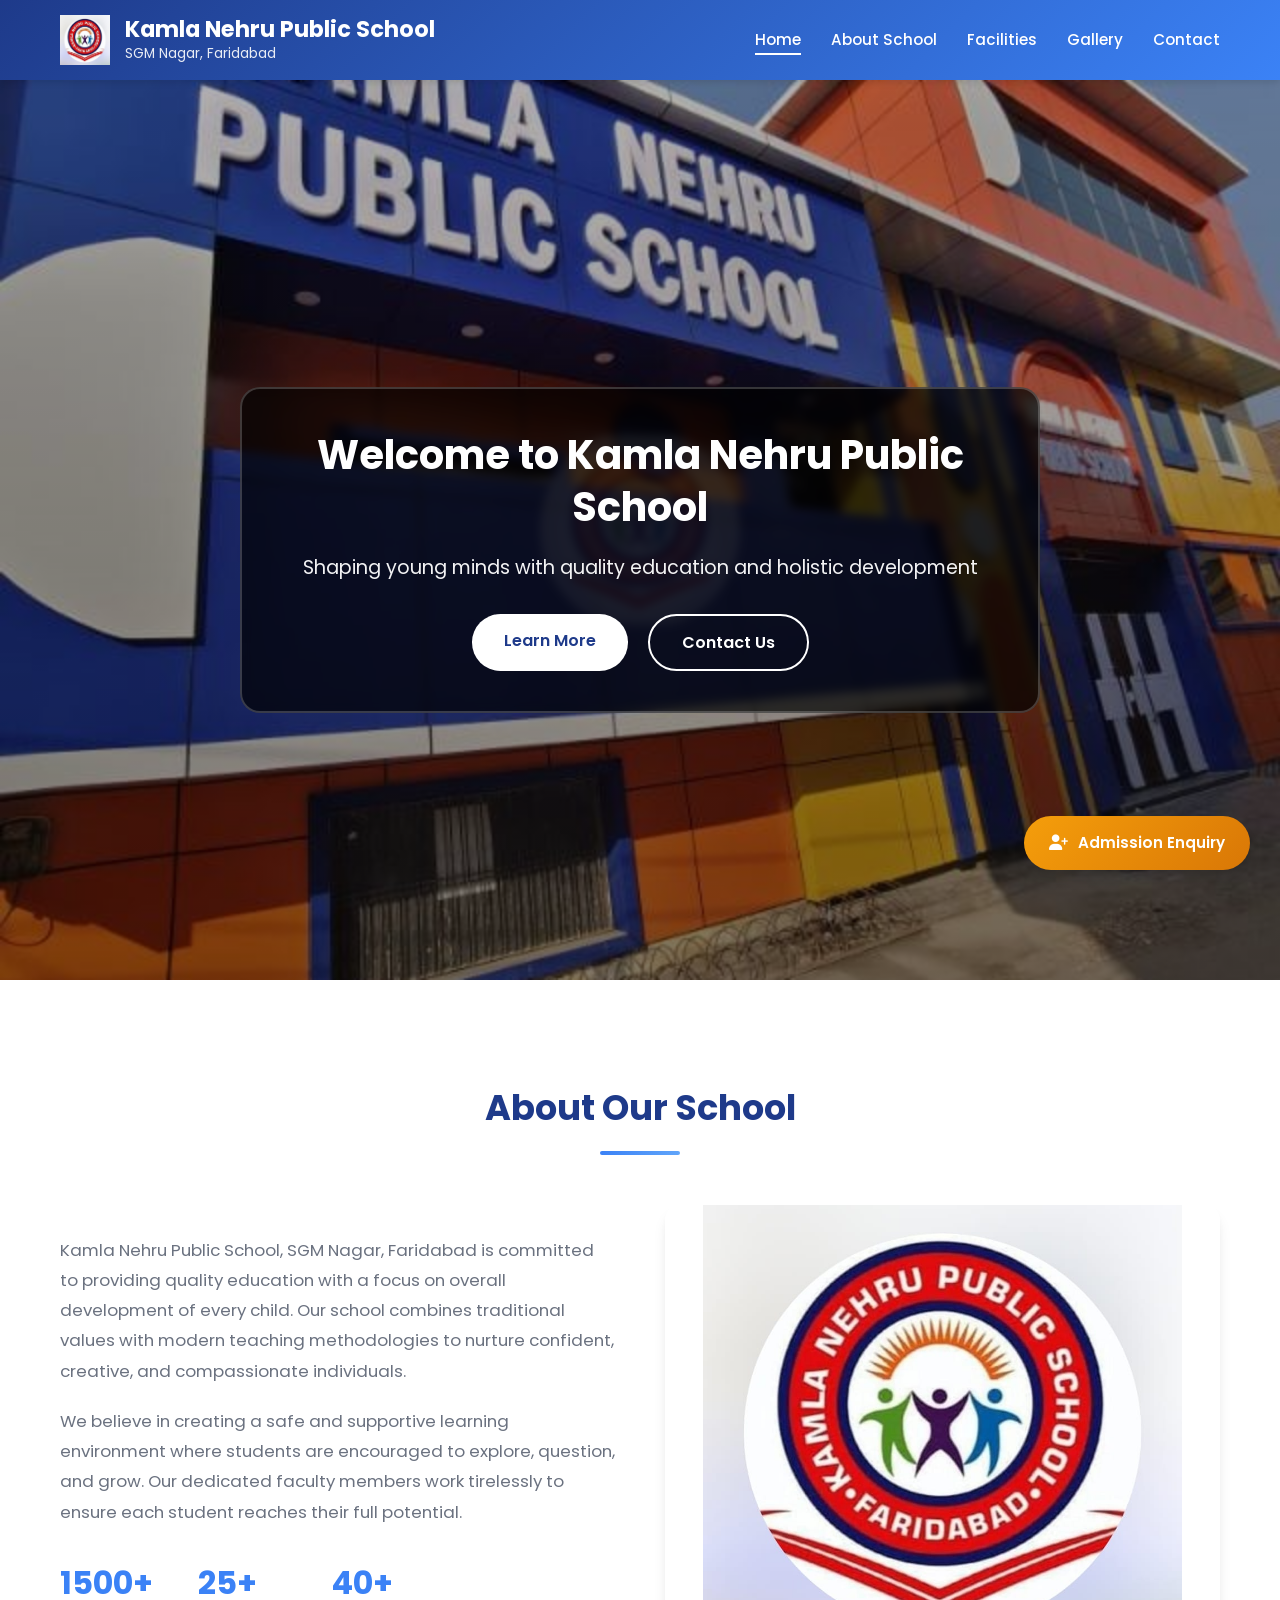
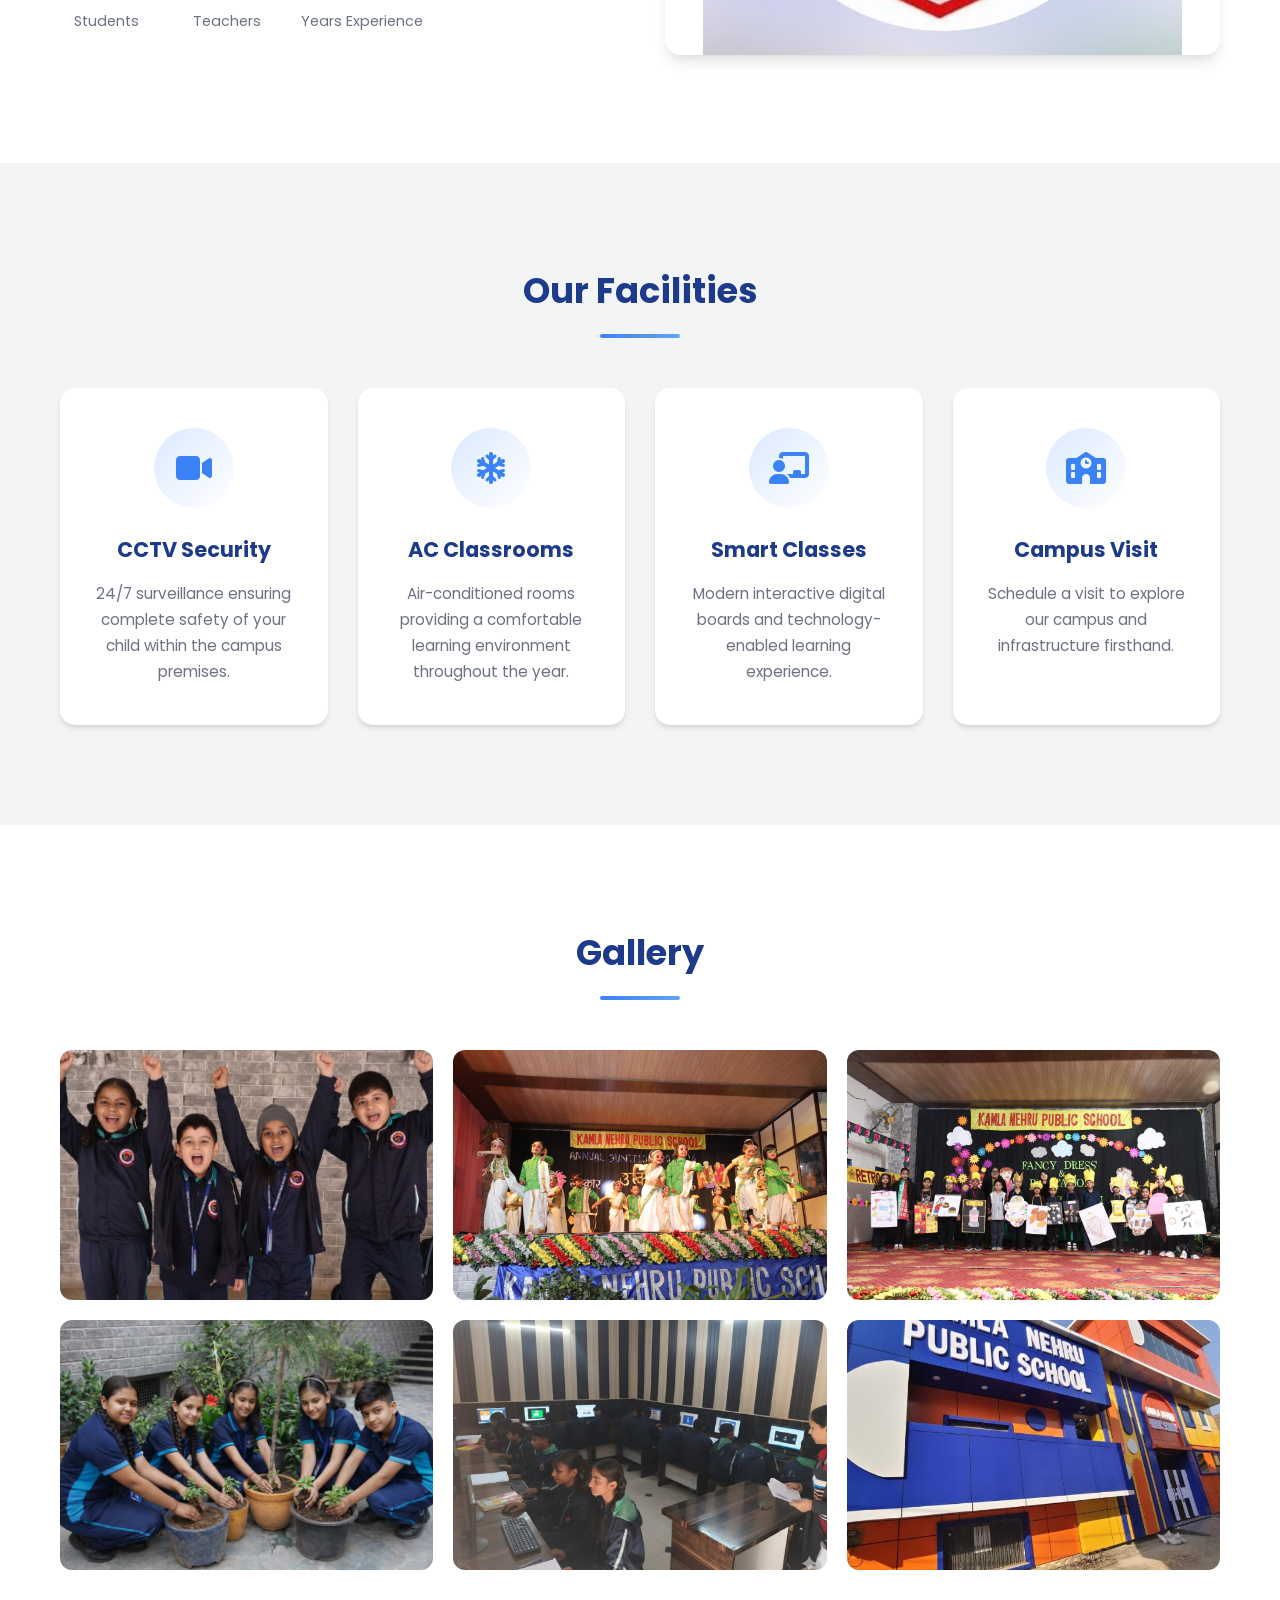
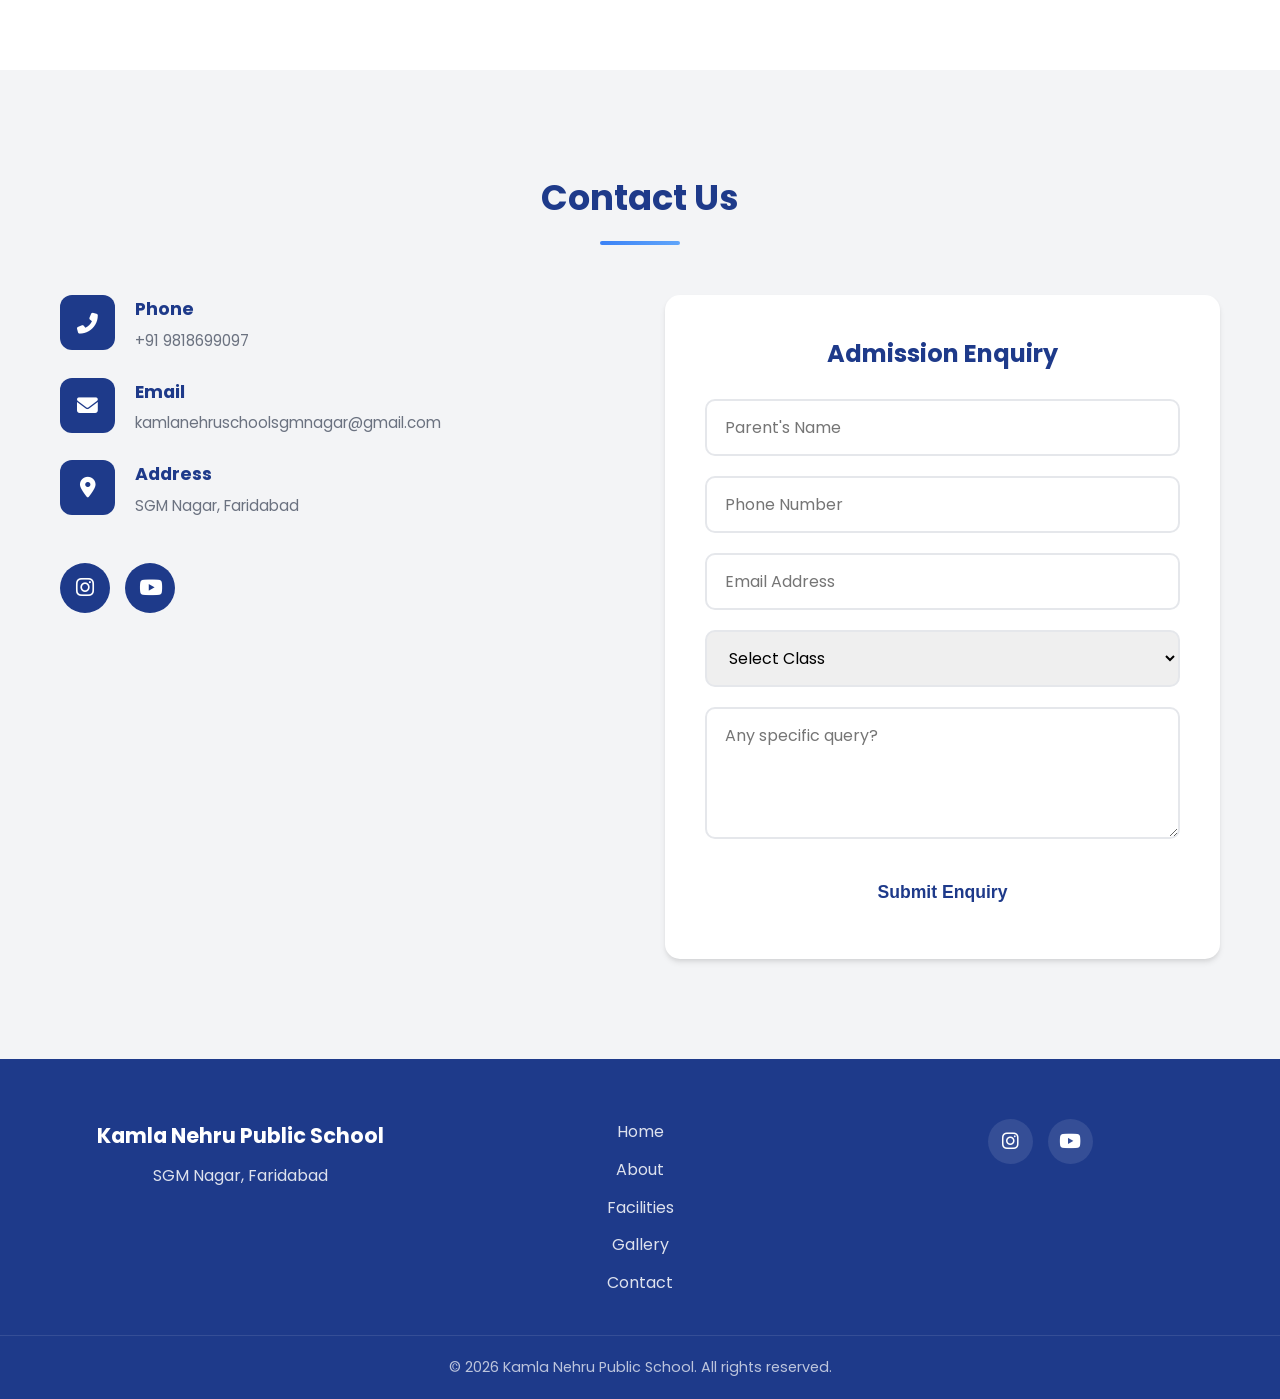
==== index.html @ e9ab9823 "Initial commit - Kamla Nehru Public School website" ====
<!DOCTYPE html>
<html lang="en">
<head>
    <meta charset="UTF-8">
    <meta name="viewport" content="width=device-width, initial-scale=1.0">
    <title>Kamla Nehru Public School - SGM Nagar, Faridabad</title>
    <link rel="stylesheet" href="css/styles.css">
    <link rel="stylesheet" href="https://cdnjs.cloudflare.com/ajax/libs/font-awesome/6.4.0/css/all.min.css">
    <link rel="preconnect" href="https://fonts.googleapis.com">
    <link rel="preconnect" href="https://fonts.gstatic.com" crossorigin>
    <link href="https://fonts.googleapis.com/css2?family=Poppins:wght@300;400;500;600;700&display=swap" rel="stylesheet">
</head>
<body>
    <!-- Header -->
    <header class="site-header">
        <div class="header-container">
            <div class="logo-section">
                <div class="logo">
                    <img src="IMAGE/LOGO.jpeg" alt="School Logo" style="width: 100%; height: 100%;">
                </div>
                <div class="school-title">
                    <h1>Kamla Nehru Public School</h1>
                    <p class="tagline">SGM Nagar, Faridabad</p>
                </div>
            </div>
            <button class="mobile-menu-btn" id="mobileMenuBtn">
                <i class="fas fa-bars"></i>
            </button>
            <nav class="main-nav" id="mainNav">
                <ul>
                    <li><a href="#home">Home</a></li>
                    <li><a href="#about">About School</a></li>
                    <li><a href="#facilities">Facilities</a></li>
                    <li><a href="#gallery">Gallery</a></li>
                    <li><a href="#contact">Contact</a></li>
                </ul>
            </nav>
        </div>
    </header>

    <!-- Admission Enquiry Button -->
    <a href="#contact" class="admission-btn">
        <i class="fas fa-user-plus"></i> Admission Enquiry
    </a>

    <!-- Home Section -->
    <section id="home" class="hero-section">
        <div class="hero-content">
            <h2>Welcome to Kamla Nehru Public School</h2>
            <p>Shaping young minds with quality education and holistic development</p>
            <div class="hero-buttons">
                <a href="#about" class="btn btn-primary">Learn More</a>
                <a href="#contact" class="btn btn-secondary">Contact Us</a>
            </div>
        </div>
    </section>

    <!-- About School Section -->
    <section id="about" class="about-section">
        <div class="container">
            <div class="section-header">
                <h2>About Our School</h2>
                <div class="section-line"></div>
            </div>
            <div class="about-content">
                <div class="about-text">
                    <p>Kamla Nehru Public School, SGM Nagar, Faridabad is committed to providing quality education with a focus on overall development of every child. Our school combines traditional values with modern teaching methodologies to nurture confident, creative, and compassionate individuals.</p>
                    <p>We believe in creating a safe and supportive learning environment where students are encouraged to explore, question, and grow. Our dedicated faculty members work tirelessly to ensure each student reaches their full potential.</p>
                    <div class="about-stats">
                        <div class="stat-item">
                            <span class="stat-number">1500+</span>
                            <span class="stat-label">Students</span>
                        </div>
                        <div class="stat-item">
                            <span class="stat-number">25+</span>
                            <span class="stat-label">Teachers</span>
                        </div>
                        <div class="stat-item">
                            <span class="stat-number">40+</span>
                            <span class="stat-label">Years Experience</span>
                        </div>
                    </div>
                </div>
                <div class="about-image">
                    <img src="IMAGE/LOGO.jpeg" alt="School Building">
                </div>
            </div>
        </div>
    </section>

    <!-- Facilities Section -->
    <section id="facilities" class="facilities-section">
        <div class="container">
            <div class="section-header">
                <h2>Our Facilities</h2>
                <div class="section-line"></div>
            </div>
            <div class="facilities-grid">
                <div class="facility-card">
                    <div class="facility-icon">
                        <i class="fas fa-video"></i>
                    </div>
                    <h3>CCTV Security</h3>
                    <p>24/7 surveillance ensuring complete safety of your child within the campus premises.</p>
                </div>
                <div class="facility-card">
                    <div class="facility-icon">
                        <i class="fas fa-snowflake"></i>
                    </div>
                    <h3>AC Classrooms</h3>
                    <p>Air-conditioned rooms providing a comfortable learning environment throughout the year.</p>
                </div>
                <div class="facility-card">
                    <div class="facility-icon">
                        <i class="fas fa-chalkboard-teacher"></i>
                    </div>
                    <h3>Smart Classes</h3>
                    <p>Modern interactive digital boards and technology-enabled learning experience.</p>
                </div>
                <div class="facility-card">
                    <div class="facility-icon">
                        <i class="fas fa-school"></i>
                    </div>
                    <h3>Campus Visit</h3>
                    <p>Schedule a visit to explore our campus and infrastructure firsthand.</p>
                </div>
            </div>
        </div>
    </section>

    <!-- Gallery Section -->
    <section id="gallery" class="gallery-section">
        <div class="container">
            <div class="section-header">
                <h2>Gallery</h2>
                <div class="section-line"></div>
            </div>
            <div class="gallery-grid">
                <div class="gallery-item">
                    <img src="IMAGE/WhatsApp Image 2026-02-26 at 20.12.08.jpeg" alt="School Event">
                    <div class="gallery-overlay">
                        <i class="fas fa-images"></i>
                    </div>
                </div>
                <div class="gallery-item">
                    <img src="IMAGE/WhatsApp Image 2026-02-26 at 20.12.08 (1).jpeg" alt="Students">
                    <div class="gallery-overlay">
                        <i class="fas fa-images"></i>
                    </div>
                </div>
                <div class="gallery-item">
                    <img src="IMAGE/WhatsApp Image 2026-02-26 at 20.12.08 (2).jpeg" alt="Classroom">
                    <div class="gallery-overlay">
                        <i class="fas fa-images"></i>
                    </div>
                </div>
                <div class="gallery-item">
                    <img src="IMAGE/WhatsApp Image 2026-02-26 at 20.12.09.jpeg" alt="Campus">
                    <div class="gallery-overlay">
                        <i class="fas fa-images"></i>
                    </div>
                </div>
                <div class="gallery-item">
                    <img src="IMAGE/WhatsApp Image 2026-02-26 at 20.12.09 (1).jpeg" alt="Sports">
                    <div class="gallery-overlay">
                        <i class="fas fa-images"></i>
                    </div>
                </div>
                <div class="gallery-item">
                    <img src="IMAGE/SCHOOL IMAGE.jpeg" alt="Kids Learning">
                    <div class="gallery-overlay">
    </section>

    <!-- Contact Section -->
    <section id="contact" class="contact-section">
        <div class="container">
            <div class="section-header">
                <h2>Contact Us</h2>
                <div class="section-line"></div>
            </div>
            <div class="contact-content">
                <div class="contact-info">
                    <div class="contact-item">
                        <div class="contact-icon">
                            <i class="fas fa-phone-alt"></i>
                        </div>
                        <div class="contact-details">
                            <h3>Phone</h3>
                            <p><a href="tel:+919818699097">+91 9818699097</a></p>
                        </div>
                    </div>
                    <div class="contact-item">
                        <div class="contact-icon">
                            <i class="fas fa-envelope"></i>
                        </div>
                        <div class="contact-details">
                            <h3>Email</h3>
                            <p><a href="mailto:kamlanehruschoolsgmnagar@gmail.com">kamlanehruschoolsgmnagar@gmail.com</a></p>
                        </div>
                    </div>
                    <div class="contact-item">
                        <div class="contact-icon">
                            <i class="fas fa-map-marker-alt"></i>
                        </div>
                        <div class="contact-details">
                            <h3>Address</h3>
                            <p>SGM Nagar, Faridabad</p>
                        </div>
                    </div>
                    <div class="social-links">
                        <a href="https://instagram.com/kamlanehruschoolofficial_" target="_blank" class="social-icon">
                            <i class="fab fa-instagram"></i>
                        </a>
                        <a href="https://youtube.com/@kamlanehrupublicschool" target="_blank" class="social-icon">
                            <i class="fab fa-youtube"></i>
                        </a>
                    </div>
                </div>
                <div class="contact-form">
                    <h3>Admission Enquiry</h3>
                    <form id="admissionForm">
                        <div class="form-group">
                            <input type="text" id="name" name="name" placeholder="Parent's Name" required>
                        </div>
                        <div class="form-group">
                            <input type="tel" id="phone" name="phone" placeholder="Phone Number" required>
                        </div>
                        <div class="form-group">
                            <input type="email" id="email" name="email" placeholder="Email Address" required>
                        </div>
                        <div class="form-group">
                            <select id="class" name="class" required>
                                <option value="">Select Class</option>
                                <option value="nursery">Nursery</option>
                                <option value="lkg">LKG</option>
                                <option value="ukg">UKG</option>
                                <option value="1">Class 1</option>
                                <option value="2">Class 2</option>
                                <option value="3">Class 3</option>
                                <option value="4">Class 4</option>
                                <option value="5">Class 5</option>
                                <option value="6">Class 6</option>
                                <option value="7">Class 7</option>
                                <option value="8">Class 8</option>
                                <option value="9">Class 9</option>
                                <option value="10">Class 10</option>
                                <option value="11">Class 11</option>
                                <option value="12">Class 12</option>
                                

                            </select>
                        </div>
                        <div class="form-group">
                            <textarea id="message" name="message" rows="4" placeholder="Any specific query?"></textarea>
                        </div>
                        <button type="submit" class="btn btn-primary">Submit Enquiry</button>
                    </form>
                </div>
            </div>
        </div>
    </section>

    <!-- Footer -->
    <footer class="site-footer">
        <div class="footer-content">
            <div class="footer-school">
                <h3>Kamla Nehru Public School</h3>
                <p>SGM Nagar, Faridabad</p>
            </div>
            <div class="footer-links">
                <a href="#home">Home</a>
                <a href="#about">About</a>
                <a href="#facilities">Facilities</a>
                <a href="#gallery">Gallery</a>
                <a href="#contact">Contact</a>
            </div>
            <div class="footer-social">
                <a href="https://instagram.com/kamlanehruschoolofficial_" target="_blank"><i class="fab fa-instagram"></i></a>
                <a href="https://youtube.com/@kamlanehrupublicschool" target="_blank"><i class="fab fa-youtube"></i></a>
            </div>
        </div>
        <div class="footer-bottom">
            <p>&copy; <span id="year">2025</span> Kamla Nehru Public School. All rights reserved.</p>
        </div>
    </footer>

    <script src="js/script.js"></script>
</body>
</html>
---- css/styles.css ----
/* Kamla Nehru Public School - Modern Responsive Styles */
:root {
    --primary-blue: #1e3a8a;
    --secondary-blue: #3b82f6;
    --accent-blue: #60a5fa;
    --light-blue: #dbeafe;
    --white: #ffffff;
    --dark: #1f2937;
    --gray: #6b7280;
    --light-gray: #f3f4f6;
    --shadow: 0 4px 6px -1px rgba(0, 0, 0, 0.1), 0 2px 4px -1px rgba(0, 0, 0, 0.06);
    --shadow-lg: 0 10px 15px -3px rgba(0, 0, 0, 0.1), 0 4px 6px -2px rgba(0, 0, 0, 0.05);
    --transition: all 0.3s ease;
}

* {
    margin: 0;
    padding: 0;
    box-sizing: border-box;
}

html {
    scroll-behavior: smooth;
}

body {
    font-family: 'Poppins', Arial, Helvetica, sans-serif;
    line-height: 1.6;
    color: var(--dark);
    background: var(--light-gray);
}

/* Container */
.container {
    max-width: 1200px;
    margin: 0 auto;
    padding: 0 20px;
}

/* Header */
.site-header {
    background: linear-gradient(135deg, var(--primary-blue) 0%, var(--secondary-blue) 100%);
    color: var(--white);
    padding: 0;
    position: fixed;
    width: 100%;
    top: 0;
    z-index: 1000;
    box-shadow: var(--shadow);
}

.header-container {
    max-width: 1200px;
    margin: 0 auto;
    padding: 15px 20px;
    display: flex;
    justify-content: space-between;
    align-items: center;
    flex-wrap: wrap;
}

.logo-section {
    display: flex;
    align-items: center;
    gap: 15px;
}

.logo {
    width: 50px;
    height: 50px;
    background: var(--white);
    border-radius: 50%;
    display: flex;
    align-items: center;
    justify-content: center;
}

.logo img {
    font-size: 28px;
    color: var(--primary-blue);
}

.school-title h1 {
    font-size: 1.4rem;
    font-weight: 700;
    margin: 0;
    line-height: 1.2;
}

.tagline {
    font-size: 0.85rem;
    opacity: 0.9;
    margin: 0;
}

/* Mobile Menu Button */
.mobile-menu-btn {
    display: none;
    background: var(--white);
    border: none;
    padding: 10px 15px;
    border-radius: 5px;
    cursor: pointer;
    font-size: 1.2rem;
    color: var(--primary-blue);
}

/* Navigation */
.main-nav ul {
    display: flex;
    list-style: none;
    gap: 30px;
    margin: 0;
    padding: 0;
}

.main-nav a {
    color: var(--white);
    text-decoration: none;
    font-weight: 500;
    font-size: 0.95rem;
    transition: var(--transition);
    position: relative;
    padding: 5px 0;
}

.main-nav a::after {
    content: '';
    position: absolute;
    bottom: 0;
    left: 0;
    width: 0;
    height: 2px;
    background: var(--white);
    transition: var(--transition);
}

.main-nav a:hover::after,
.main-nav a.active::after {
    width: 100%;
}

.main-nav a:hover {
    opacity: 0.9;
}

/* Admission Button */
.admission-btn {
    position: fixed;
    bottom: 30px;
    right: 30px;
    background: linear-gradient(135deg, #f59e0b 0%, #d97706 100%);
    color: var(--white);
    padding: 15px 25px;
    border-radius: 50px;
    text-decoration: none;
    font-weight: 600;
    font-size: 0.95rem;
    z-index: 999;
    box-shadow: var(--shadow-lg);
    transition: var(--transition);
    display: flex;
    align-items: center;
    gap: 10px;
}

.admission-btn:hover {
    transform: translateY(-3px);
    box-shadow: 0 15px 25px -3px rgba(245, 158, 11, 0.4);
}

/* Hero Section with School Building Image */
.hero-section {
    background: linear-gradient(rgba(0, 0, 0, 0.3), rgba(0, 0, 0, 0.5)),
                url('../IMAGE/SCHOOL IMAGE.jpeg') center/cover no-repeat;
    min-height: 100vh;
    display: flex;
    align-items: center;
    justify-content: center;
    text-align: center;
    padding: 120px 20px 80px;
    margin-top: 80px;
    position: relative;
}

/* School logo watermark */
.hero-section::before {
    content: '';
    position: absolute;
    top: 50%;
    left: 50%;
    transform: translate(-50%, -50%);
    width: 200px;
    height: 200px;
    background: url('../IMAGE/LOGO.jpeg') center/contain no-repeat;
    opacity: 0.25;
    pointer-events: none;
    border-radius: 50%;
    background-color: rgba(255, 255, 255, 0.1);
}

.hero-content {
    position: relative;
    z-index: 1;
    background: rgba(0, 0, 0, 0.7);
    padding: 40px 60px;
    border-radius: 20px;
    backdrop-filter: blur(5px);
    border: 2px solid rgba(255, 255, 255, 0.2);
}

.hero-content {
    max-width: 800px;
    color: var(--white);
}

.hero-content h2 {
    font-size: 2.5rem;
    font-weight: 700;
    margin-bottom: 20px;
    line-height: 1.3;
}

.hero-content p {
    font-size: 1.2rem;
    margin-bottom: 30px;
    opacity: 0.95;
}

.hero-buttons {
    display: flex;
    gap: 20px;
    justify-content: center;
    flex-wrap: wrap;
}

/* Buttons */
.btn {
    display: inline-block;
    padding: 14px 32px;
    border-radius: 50px;
    text-decoration: none;
    font-weight: 600;
    font-size: 1rem;
    transition: var(--transition);
    cursor: pointer;
    border: none;
}

.btn-primary {
    background: var(--white);
    color: var(--primary-blue);
}

.btn-primary:hover {
    background: var(--light-blue);
    transform: translateY(-2px);
}

.btn-secondary {
    background: transparent;
    color: var(--white);
    border: 2px solid var(--white);
}

.btn-secondary:hover {
    background: var(--white);
    color: var(--primary-blue);
    transform: translateY(-2px);
}

/* Section Headers */
.section-header {
    text-align: center;
    margin-bottom: 50px;
}

.section-header h2 {
    font-size: 2.2rem;
    color: var(--primary-blue);
    font-weight: 700;
    margin-bottom: 15px;
}

.section-line {
    width: 80px;
    height: 4px;
    background: linear-gradient(90deg, var(--secondary-blue), var(--accent-blue));
    margin: 0 auto;
    border-radius: 2px;
}

/* About Section */
.about-section {
    padding: 100px 0;
    background: var(--white);
}

.about-content {
    display: grid;
    grid-template-columns: 1fr 1fr;
    gap: 50px;
    align-items: center;
}

.about-text p {
    font-size: 1.05rem;
    color: var(--gray);
    margin-bottom: 20px;
    line-height: 1.8;
}

.about-stats {
    display: flex;
    gap: 40px;
    margin-top: 30px;
}

.stat-item {
    text-align: center;
}

.stat-number {
    display: block;
    font-size: 2rem;
    font-weight: 700;
    color: var(--secondary-blue);
}

.stat-label {
    font-size: 0.9rem;
    color: var(--gray);
}

.about-image img {
    width: 100%;
    height: auto;
    max-height: 450px;
    object-fit: contain;
    border-radius: 15px;
    box-shadow: var(--shadow-lg);
}

/* Facilities Section */
.facilities-section {
    padding: 100px 0;
    background: var(--light-gray);
}

.facilities-grid {
    display: grid;
    grid-template-columns: repeat(auto-fit, minmax(250px, 1fr));
    gap: 30px;
}

.facility-card {
    background: var(--white);
    padding: 40px 30px;
    border-radius: 15px;
    text-align: center;
    box-shadow: var(--shadow);
    transition: var(--transition);
}

.facility-card:hover {
    transform: translateY(-10px);
    box-shadow: var(--shadow-lg);
}

.facility-icon {
    width: 80px;
    height: 80px;
    background: linear-gradient(135deg, var(--light-blue) 0%, var(--white) 100%);
    border-radius: 50%;
    display: flex;
    align-items: center;
    justify-content: center;
    margin: 0 auto 25px;
}

.facility-icon i {
    font-size: 32px;
    color: var(--secondary-blue);
}

.facility-card h3 {
    font-size: 1.3rem;
    color: var(--primary-blue);
    margin-bottom: 15px;
}

.facility-card p {
    color: var(--gray);
    font-size: 0.95rem;
    line-height: 1.7;
}

/* Gallery Section */
.gallery-section {
    padding: 100px 0;
    background: var(--white);
}

.gallery-grid {
    display: grid;
    grid-template-columns: repeat(auto-fit, minmax(300px, 1fr));
    gap: 20px;
}

.gallery-item {
    position: relative;
    overflow: hidden;
    border-radius: 12px;
    height: 250px;
    cursor: pointer;
}

.gallery-item img {
    width: 100%;
    height: 100%;
    object-fit: cover;
    transition: var(--transition);
}

.gallery-item:hover img {
    transform: scale(1.1);
}

.gallery-overlay {
    position: absolute;
    top: 0;
    left: 0;
    width: 100%;
    height: 100%;
    background: rgba(30, 58, 138, 0.7);
    display: flex;
    align-items: center;
    justify-content: center;
    opacity: 0;
    transition: var(--transition);
}

.gallery-item:hover .gallery-overlay {
    opacity: 1;
}

.gallery-overlay i {
    font-size: 2rem;
    color: var(--white);
}

/* Contact Section */
.contact-section {
    padding: 100px 0;
    background: var(--light-gray);
}

.contact-content {
    display: grid;
    grid-template-columns: 1fr 1fr;
    gap: 50px;
}

.contact-info {
    display: flex;
    flex-direction: column;
    gap: 25px;
}

.contact-item {
    display: flex;
    gap: 20px;
    align-items: flex-start;
}

.contact-icon {
    width: 55px;
    height: 55px;
    background: var(--primary-blue);
    border-radius: 12px;
    display: flex;
    align-items: center;
    justify-content: center;
    flex-shrink: 0;
}

.contact-icon i {
    font-size: 1.3rem;
    color: var(--white);
}

.contact-details h3 {
    font-size: 1.1rem;
    color: var(--primary-blue);
    margin-bottom: 5px;
}

.contact-details p {
    color: var(--gray);
    font-size: 0.95rem;
}

.contact-details a {
    color: var(--gray);
    text-decoration: none;
    transition: var(--transition);
}

.contact-details a:hover {
    color: var(--secondary-blue);
}

.social-links {
    display: flex;
    gap: 15px;
    margin-top: 20px;
}

.social-icon {
    width: 50px;
    height: 50px;
    background: var(--primary-blue);
    border-radius: 50%;
    display: flex;
    align-items: center;
    justify-content: center;
    color: var(--white);
    font-size: 1.3rem;
    text-decoration: none;
    transition: var(--transition);
}

.social-icon:hover {
    background: var(--secondary-blue);
    transform: translateY(-3px);
}

/* Contact Form */
.contact-form {
    background: var(--white);
    padding: 40px;
    border-radius: 15px;
    box-shadow: var(--shadow);
}

.contact-form h3 {
    font-size: 1.5rem;
    color: var(--primary-blue);
    margin-bottom: 25px;
    text-align: center;
}

.form-group {
    margin-bottom: 20px;
}

.form-group input,
.form-group select,
.form-group textarea {
    width: 100%;
    padding: 14px 18px;
    border: 2px solid #e5e7eb;
    border-radius: 10px;
    font-size: 1rem;
    font-family: inherit;
    transition: var(--transition);
}

.form-group input:focus,
.form-group select:focus,
.form-group textarea:focus {
    outline: none;
    border-color: var(--secondary-blue);
    box-shadow: 0 0 0 3px rgba(59, 130, 246, 0.1);
}

.form-group textarea {
    resize: vertical;
}

.contact-form .btn {
    width: 100%;
    padding: 16px;
    font-size: 1.1rem;
}

/* Footer */
.site-footer {
    background: var(--primary-blue);
    color: var(--white);
    padding: 60px 0 0;
}

.footer-content {
    max-width: 1200px;
    margin: 0 auto;
    padding: 0 20px;
    display: grid;
    grid-template-columns: repeat(auto-fit, minmax(200px, 1fr));
    gap: 40px;
    text-align: center;
}

.footer-school h3 {
    font-size: 1.3rem;
    margin-bottom: 10px;
}

.footer-school p {
    opacity: 0.85;
}

.footer-links {
    display: flex;
    flex-direction: column;
    gap: 12px;
}

.footer-links a {
    color: var(--white);
    text-decoration: none;
    opacity: 0.85;
    transition: var(--transition);
}

.footer-links a:hover {
    opacity: 1;
}

.footer-social {
    display: flex;
    gap: 15px;
    justify-content: center;
}

.footer-social a {
    width: 45px;
    height: 45px;
    background: rgba(255, 255, 255, 0.1);
    border-radius: 50%;
    display: flex;
    align-items: center;
    justify-content: center;
    color: var(--white);
    font-size: 1.2rem;
    text-decoration: none;
    transition: var(--transition);
}

.footer-social a:hover {
    background: var(--secondary-blue);
    transform: translateY(-3px);
}

.footer-bottom {
    margin-top: 40px;
    padding: 20px 0;
    text-align: center;
    border-top: 1px solid rgba(255, 255, 255, 0.1);
}

.footer-bottom p {
    opacity: 0.7;
    font-size: 0.9rem;
}

/* Responsive Design */
@media (max-width: 1024px) {
    .about-content,
    .contact-content {
        grid-template-columns: 1fr;
    }
    
    .about-image {
        order: -1;
    }
}

@media (max-width: 768px) {
    .mobile-menu-btn {
        display: block;
    }
    
    .main-nav {
        display: none;
        width: 100%;
        padding-top: 20px;
    }
    
    .main-nav.active {
        display: block;
    }
    
    .main-nav ul {
        flex-direction: column;
        gap: 0;
    }
    
    .main-nav li {
        border-bottom: 1px solid rgba(255, 255, 255, 0.1);
    }
    
    .main-nav a {
        display: block;
        padding: 15px 0;
    }
    
    .header-container {
        padding: 12px 15px;
    }
    
    .school-title h1 {
        font-size: 1.1rem;
    }
    
    .hero-section {
        padding: 100px 15px 60px;
        min-height: auto;
    }
    
    .hero-content h2 {
        font-size: 1.8rem;
    }
    
    .hero-content p {
        font-size: 1rem;
    }
    
    .section-header h2 {
        font-size: 1.8rem;
    }
    
    .about-stats {
        justify-content: center;
    }
    
    .facilities-grid {
        grid-template-columns: 1fr;
    }
    
    .gallery-grid {
        grid-template-columns: 1fr;
    }
    
    .admission-btn {
        bottom: 20px;
        right: 20px;
        padding: 12px 20px;
        font-size: 0.85rem;
    }
}

@media (max-width: 480px) {
    .logo {
        width: 40px;
        height: 40px;
    }
    
    .logo img {
        font-size: 22px;
    }
    
    .school-title h1 {
        font-size: 1rem;
    }
    
    .tagline {
        font-size: 0.75rem;
    }
    
    .hero-content h2 {
        font-size: 1.5rem;
    }
    
    .about-stats {
        flex-direction: column;
        gap: 20px;
    }
    
    .stat-number {
        font-size: 1.6rem;
    }
    
    .contact-form {
        padding: 25px;
    }
    
    .hero-buttons {
        flex-direction: column;
    }
    
    .btn {
        width: 100%;
        text-align: center;
    }
}

/* Smooth Scroll Fix */
@media (prefers-reduced-motion: no-preference) {
    html {
        scroll-behavior: smooth;
    }
}
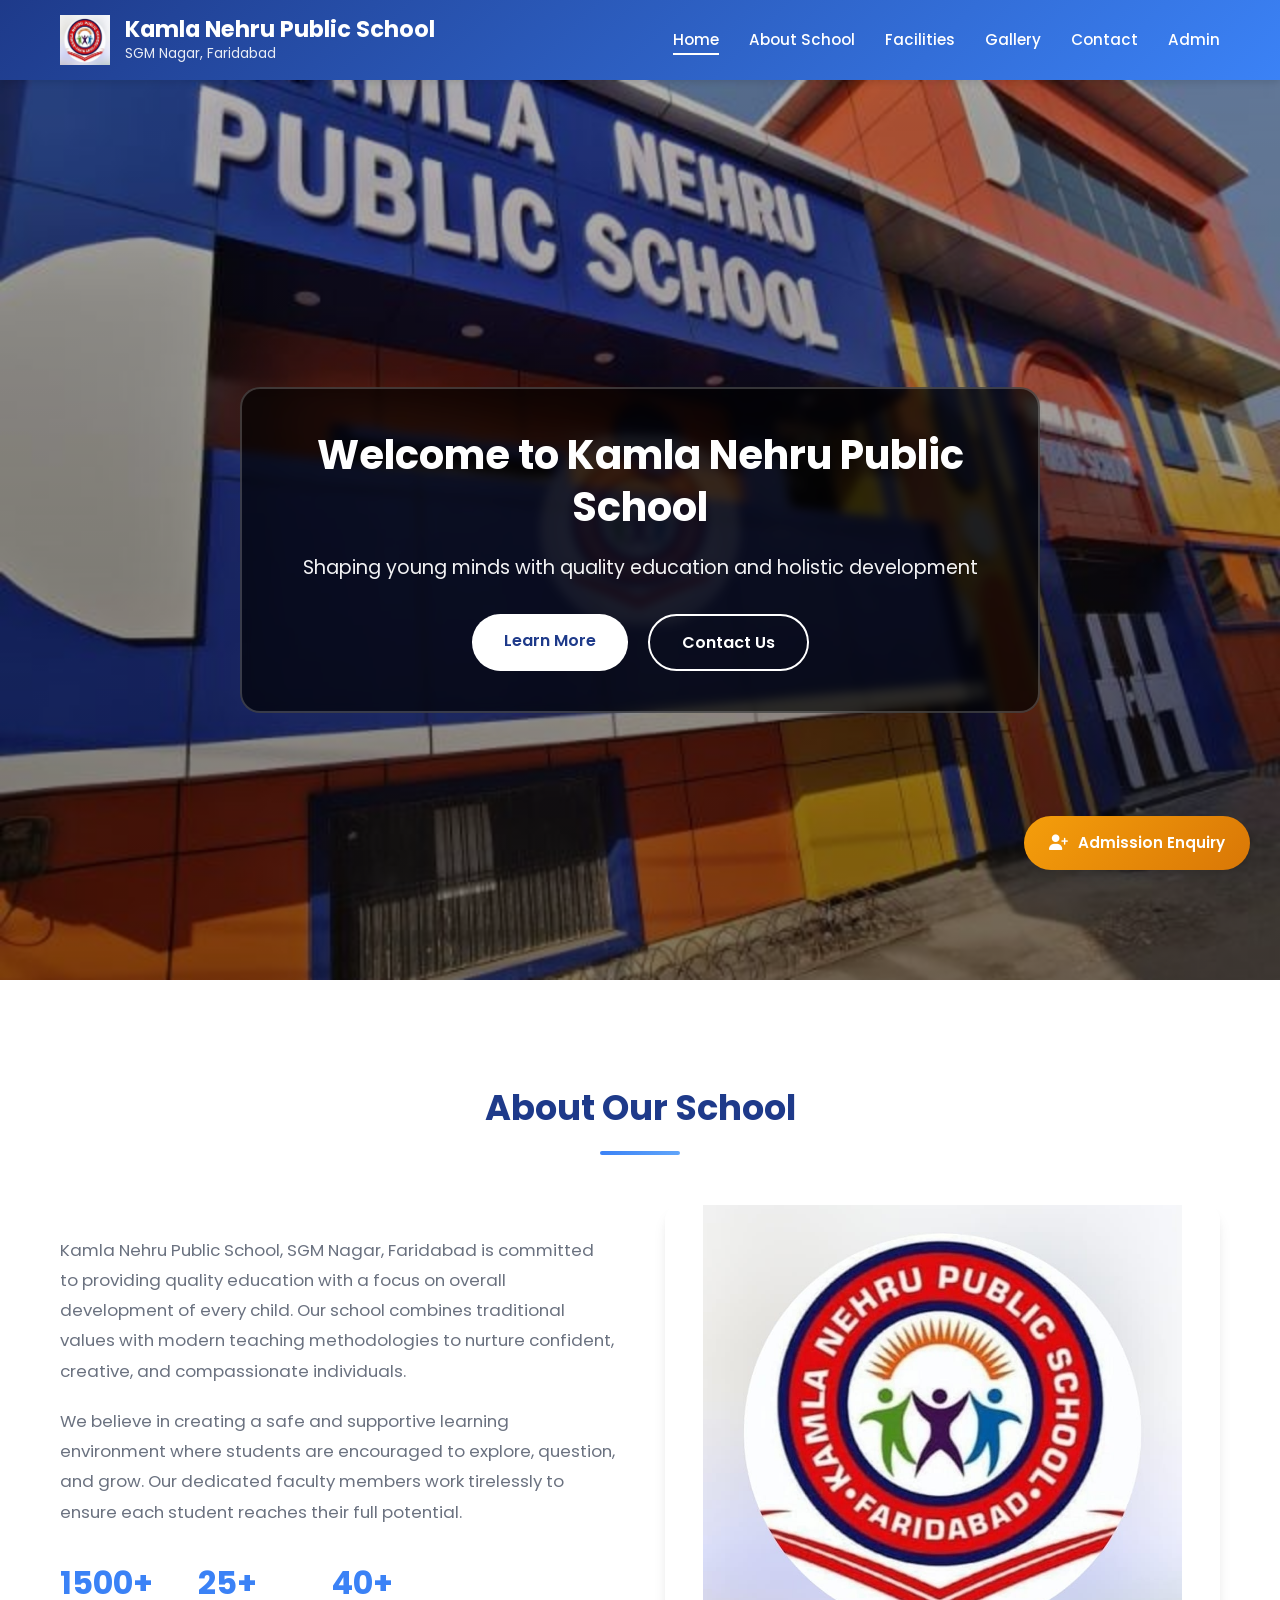
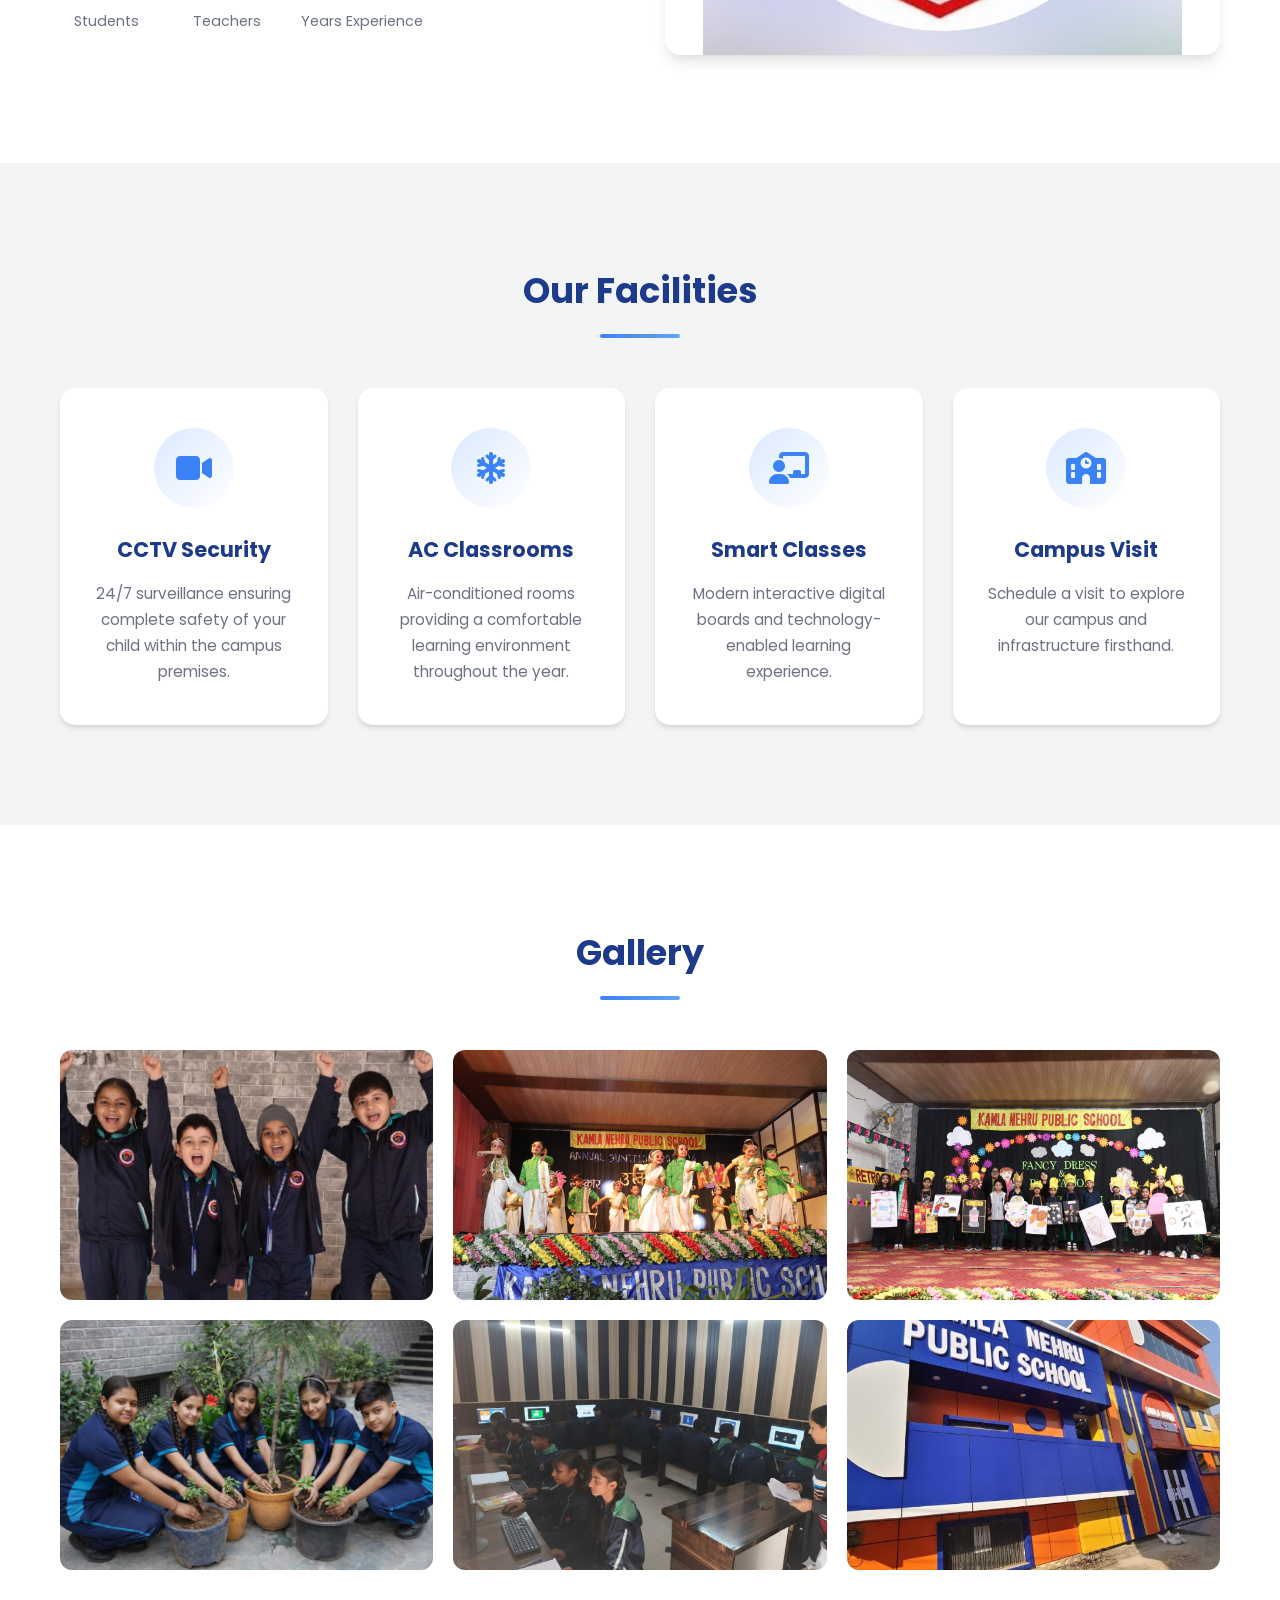
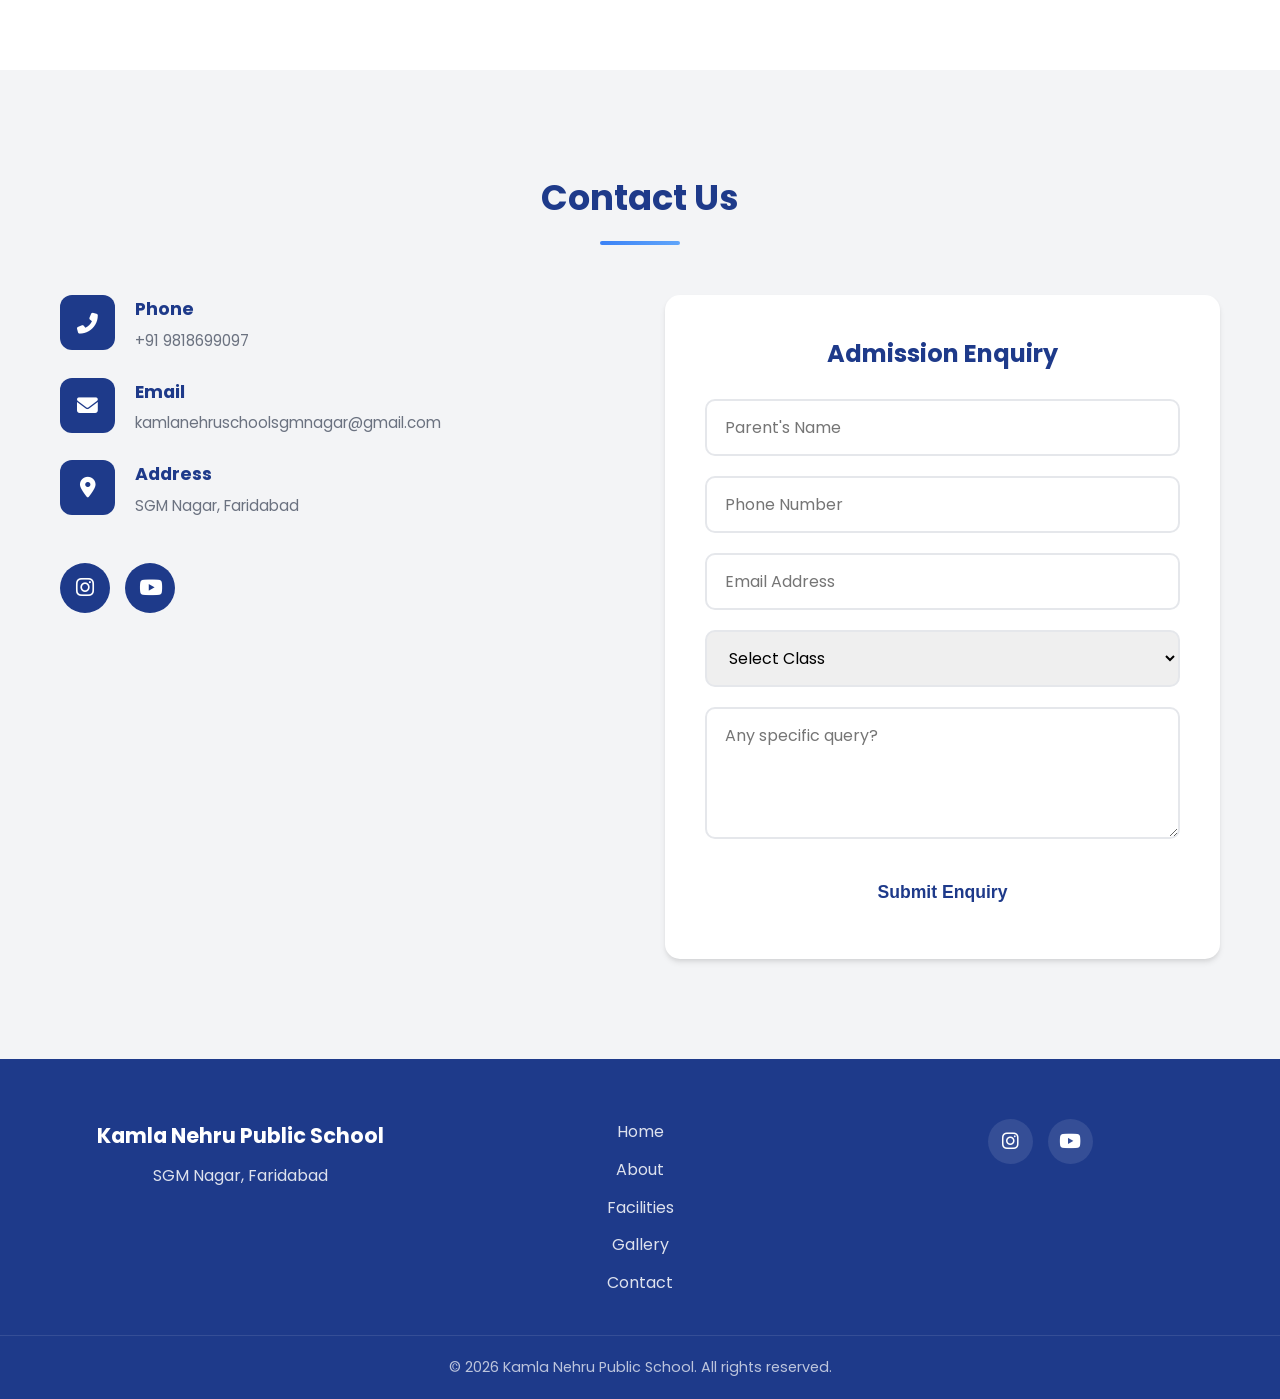
==== commit 72edd51e: "Added Admin link to navigation menu" ====
--- a/index.html
+++ b/index.html
@@ -33,6 +33,7 @@
                     <li><a href="#facilities">Facilities</a></li>
                     <li><a href="#gallery">Gallery</a></li>
                     <li><a href="#contact">Contact</a></li>
+                    <li><a href="admin.html">Admin</a></li>
                 </ul>
             </nav>
         </div>
@@ -169,6 +170,11 @@
                 <div class="gallery-item">
                     <img src="IMAGE/SCHOOL IMAGE.jpeg" alt="Kids Learning">
                     <div class="gallery-overlay">
+                        <i class="fas fa-images"></i>
+                    </div>
+                </div>
+            </div>
+        </div>
     </section>
 
     <!-- Contact Section -->
@@ -219,6 +225,12 @@
                 <div class="contact-form">
                     <h3>Admission Enquiry</h3>
                     <form id="admissionForm">
+                        <!-- Spam Protection: Honeypot field (hidden from humans) -->
+                        <div style="position: absolute; left: -9999px;" aria-hidden="true">
+                            <label for="website">Website</label>
+                            <input type="text" id="website" name="website" tabindex="-1" autocomplete="off">
+                        </div>
+                        
                         <div class="form-group">
                             <input type="text" id="name" name="name" placeholder="Parent's Name" required>
                         </div>
@@ -246,8 +258,6 @@
                                 <option value="10">Class 10</option>
                                 <option value="11">Class 11</option>
                                 <option value="12">Class 12</option>
-                                
-
                             </select>
                         </div>
                         <div class="form-group">
--- a/css/styles.css
+++ b/css/styles.css
@@ -674,17 +674,59 @@
     .about-image {
         order: -1;
     }
+    
+    .hero-content {
+        padding: 30px 40px;
+    }
 }
 
 @media (max-width: 768px) {
+    .site-header {
+        position: relative;
+    }
+    
+    .header-container {
+        padding: 10px 15px;
+        flex-wrap: wrap;
+    }
+    
+    .logo-section {
+        flex: 1;
+        min-width: 0;
+    }
+    
+    .logo {
+        width: 45px;
+        height: 45px;
+    }
+    
+    .school-title h1 {
+        font-size: 1rem;
+        white-space: nowrap;
+        overflow: hidden;
+        text-overflow: ellipsis;
+    }
+    
+    .tagline {
+        font-size: 0.7rem;
+    }
+    
     .mobile-menu-btn {
         display: block;
+        padding: 8px 12px;
+        font-size: 1rem;
     }
     
     .main-nav {
         display: none;
         width: 100%;
-        padding-top: 20px;
+        padding-top: 15px;
+        position: absolute;
+        top: 100%;
+        left: 0;
+        right: 0;
+        background: linear-gradient(135deg, #1e3a8a 0%, #3b82f6 100%);
+        box-shadow: 0 4px 6px -1px rgba(0, 0, 0, 0.1);
     }
     
     .main-nav.active {
@@ -694,6 +736,7 @@
     .main-nav ul {
         flex-direction: column;
         gap: 0;
+        padding: 0;
     }
     
     .main-nav li {
@@ -702,96 +745,276 @@
     
     .main-nav a {
         display: block;
-        padding: 15px 0;
-    }
-    
-    .header-container {
-        padding: 12px 15px;
-    }
-    
-    .school-title h1 {
-        font-size: 1.1rem;
+        padding: 12px 20px;
+        font-size: 1rem;
     }
     
     .hero-section {
-        padding: 100px 15px 60px;
-        min-height: auto;
+        padding: 80px 15px 50px;
+        min-height: 60vh;
+        margin-top: 0;
+    }
+    
+    .hero-content {
+        padding: 25px 20px;
+        margin: 0 10px;
     }
     
     .hero-content h2 {
-        font-size: 1.8rem;
+        font-size: 1.5rem;
+        margin-bottom: 15px;
     }
     
     .hero-content p {
-        font-size: 1rem;
+        font-size: 0.95rem;
+        margin-bottom: 20px;
+    }
+    
+    .hero-buttons {
+        flex-direction: column;
+        gap: 12px;
+    }
+    
+    .hero-buttons .btn {
+        width: 100%;
+        padding: 12px 24px;
+        font-size: 0.95rem;
+    }
+    
+    .section-header {
+        margin-bottom: 30px;
     }
     
     .section-header h2 {
-        font-size: 1.8rem;
+        font-size: 1.6rem;
+    }
+    
+    .about-section,
+    .facilities-section,
+    .gallery-section,
+    .contact-section {
+        padding: 60px 0;
+    }
+    
+    .about-content {
+        gap: 30px;
+    }
+    
+    .about-text p {
+        font-size: 0.95rem;
     }
     
     .about-stats {
-        justify-content: center;
+        flex-direction: row;
+        justify-content: space-around;
+        flex-wrap: wrap;
+        gap: 20px;
+    }
+    
+    .stat-item {
+        flex: 1;
+        min-width: 80px;
+    }
+    
+    .stat-number {
+        font-size: 1.5rem;
+    }
+    
+    .stat-label {
+        font-size: 0.8rem;
+    }
+    
+    .about-image img {
+        max-height: 250px;
     }
     
     .facilities-grid {
         grid-template-columns: 1fr;
+        gap: 20px;
+    }
+    
+    .facility-card {
+        padding: 25px 20px;
+    }
+    
+    .facility-icon {
+        width: 60px;
+        height: 60px;
+    }
+    
+    .facility-icon i {
+        font-size: 24px;
+    }
+    
+    .facility-card h3 {
+        font-size: 1.1rem;
+    }
+    
+    .facility-card p {
+        font-size: 0.85rem;
+    }
+    
+    .gallery-grid {
+        grid-template-columns: repeat(2, 1fr);
+        gap: 10px;
+    }
+    
+    .gallery-item {
+        height: 150px;
+    }
+    
+    .contact-content {
+        gap: 30px;
+    }
+    
+    .contact-info {
+        gap: 20px;
+    }
+    
+    .contact-item {
+        flex-direction: row;
+        gap: 15px;
+    }
+    
+    .contact-icon {
+        width: 45px;
+        height: 45px;
+        flex-shrink: 0;
+    }
+    
+    .contact-icon i {
+        font-size: 1.1rem;
+    }
+    
+    .contact-details h3 {
+        font-size: 1rem;
+    }
+    
+    .contact-details p {
+        font-size: 0.85rem;
+    }
+    
+    .social-links {
+        justify-content: flex-start;
+    }
+    
+    .contact-form {
+        padding: 20px;
+    }
+    
+    .contact-form h3 {
+        font-size: 1.3rem;
+    }
+    
+    .form-group {
+        margin-bottom: 15px;
+    }
+    
+    .form-group input,
+    .form-group select,
+    .form-group textarea {
+        padding: 12px 15px;
+        font-size: 0.95rem;
+    }
+    
+    .contact-form .btn {
+        padding: 14px;
+        font-size: 1rem;
+    }
+    
+    .admission-btn {
+        bottom: 15px;
+        right: 15px;
+        left: 15px;
+        padding: 12px 15px;
+        font-size: 0.85rem;
+        justify-content: center;
+        border-radius: 25px;
+    }
+    
+    .footer-content {
+        grid-template-columns: 1fr;
+        gap: 30px;
+    }
+    
+    .footer-school h3 {
+        font-size: 1.1rem;
+    }
+    
+    .footer-links {
+        flex-direction: row;
+        flex-wrap: wrap;
+        justify-content: center;
+        gap: 15px;
+    }
+    
+    .footer-social {
+        justify-content: center;
+    }
+}
+
+@media (max-width: 380px) {
+    .logo {
+        width: 38px;
+        height: 38px;
+    }
+    
+    .school-title h1 {
+        font-size: 0.9rem;
+    }
+    
+    .tagline {
+        display: none;
+    }
+    
+    .hero-content h2 {
+        font-size: 1.3rem;
+    }
+    
+    .section-header h2 {
+        font-size: 1.4rem;
     }
     
     .gallery-grid {
         grid-template-columns: 1fr;
     }
     
-    .admission-btn {
-        bottom: 20px;
-        right: 20px;
-        padding: 12px 20px;
-        font-size: 0.85rem;
-    }
-}
-
-@media (max-width: 480px) {
-    .logo {
-        width: 40px;
-        height: 40px;
-    }
-    
-    .logo img {
-        font-size: 22px;
-    }
-    
-    .school-title h1 {
-        font-size: 1rem;
-    }
-    
-    .tagline {
-        font-size: 0.75rem;
-    }
-    
-    .hero-content h2 {
-        font-size: 1.5rem;
+    .gallery-item {
+        height: 200px;
     }
     
     .about-stats {
         flex-direction: column;
-        gap: 20px;
-    }
-    
-    .stat-number {
-        font-size: 1.6rem;
-    }
-    
-    .contact-form {
-        padding: 25px;
-    }
-    
-    .hero-buttons {
-        flex-direction: column;
-    }
-    
-    .btn {
+        align-items: center;
+    }
+    
+    .stat-item {
         width: 100%;
         text-align: center;
+    }
+}
+
+/* Touch-friendly improvements */
+@media (hover: none) and (pointer: coarse) {
+    .btn,
+    .facility-card,
+    .gallery-item,
+    .social-icon,
+    .footer-links a,
+    .main-nav a {
+        min-height: 44px;
+        min-width: 44px;
+    }
+    
+    .admission-btn {
+        min-height: 48px;
+    }
+    
+    input, 
+    select, 
+    textarea,
+    button {
+        min-height: 44px;
     }
 }
 
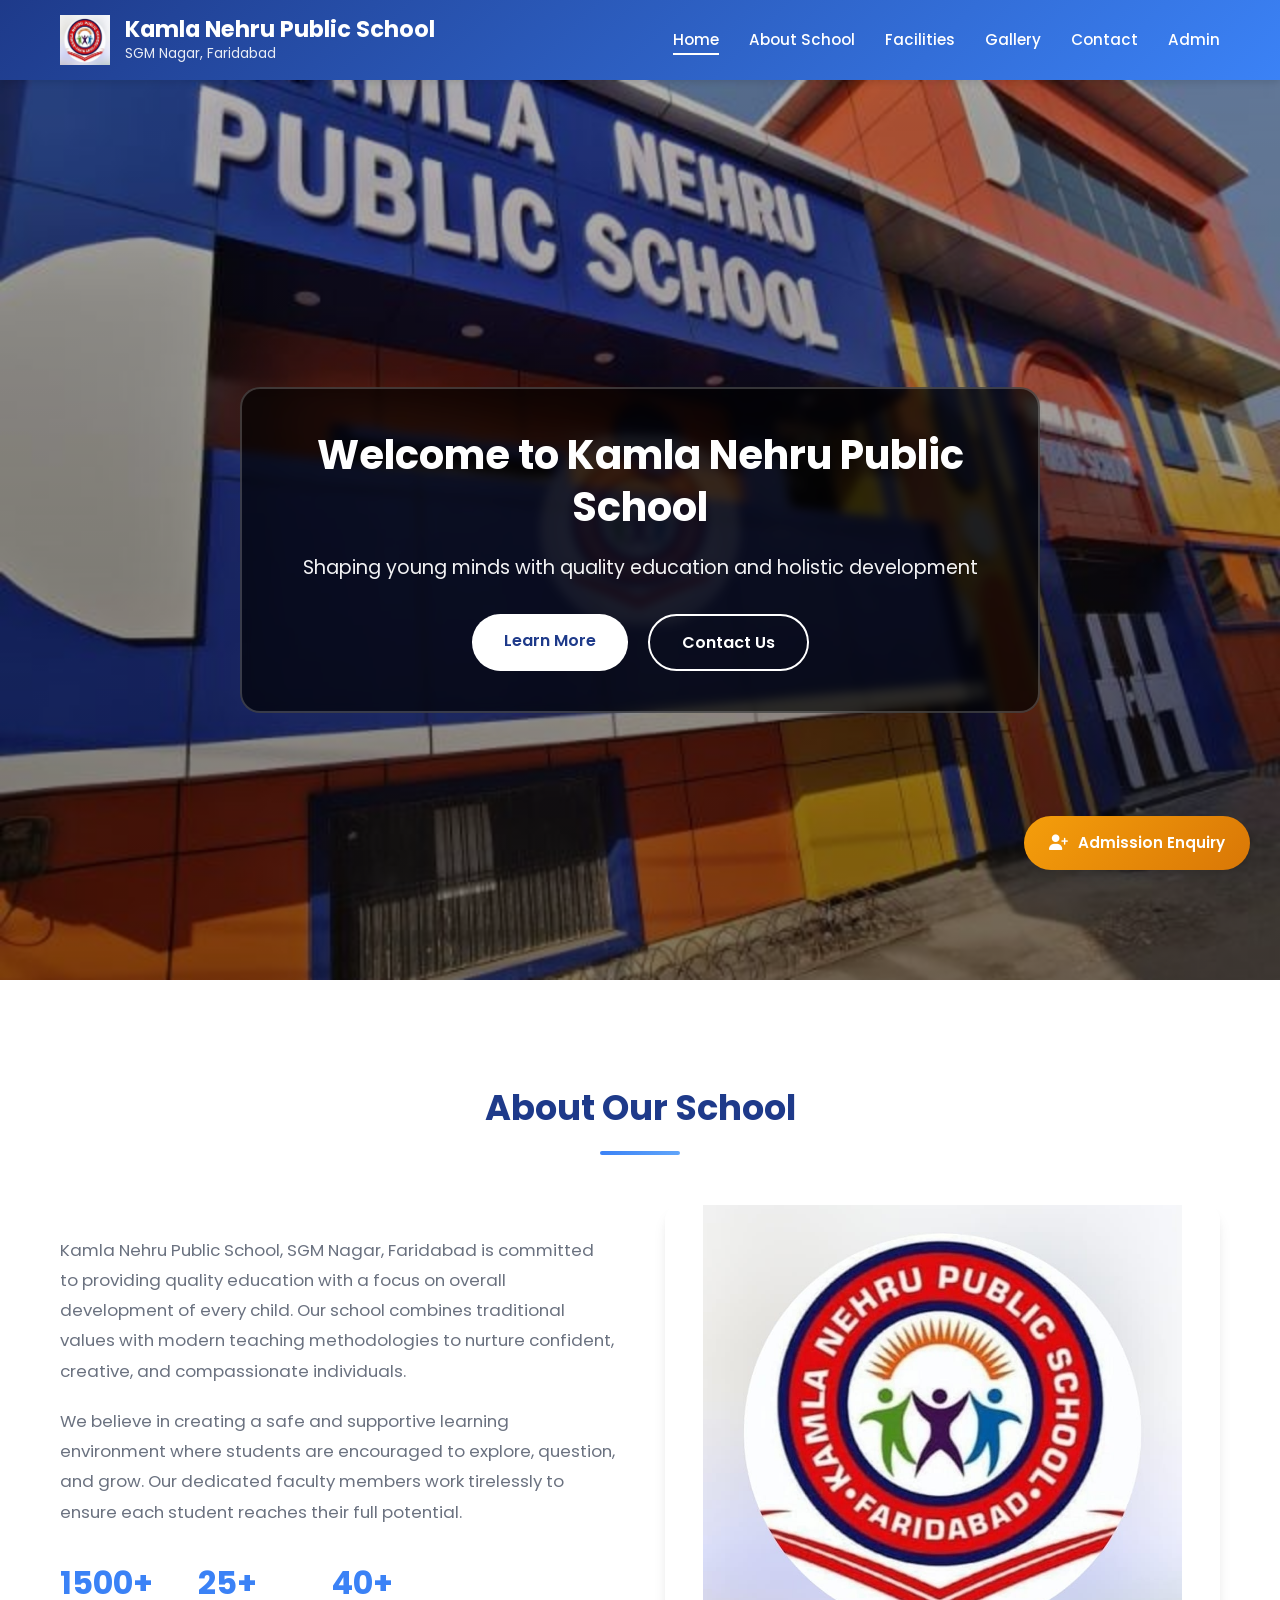
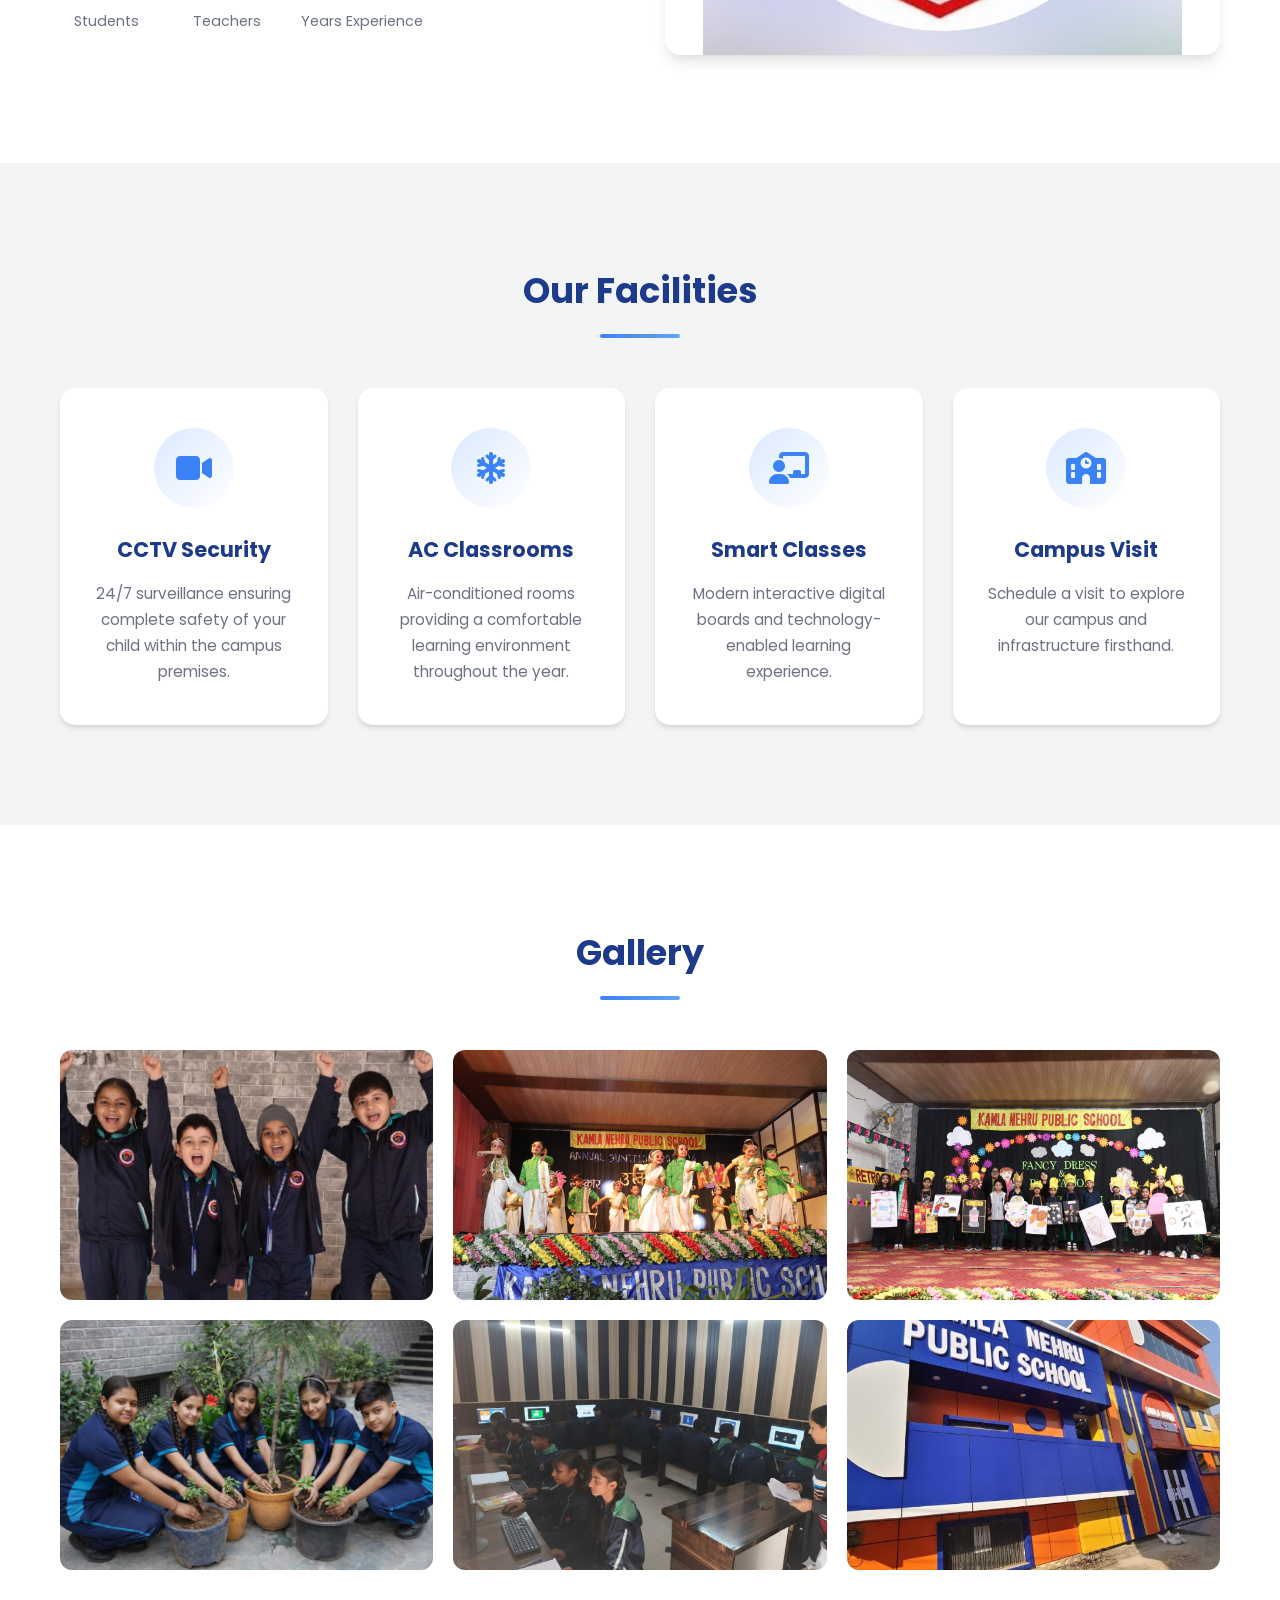
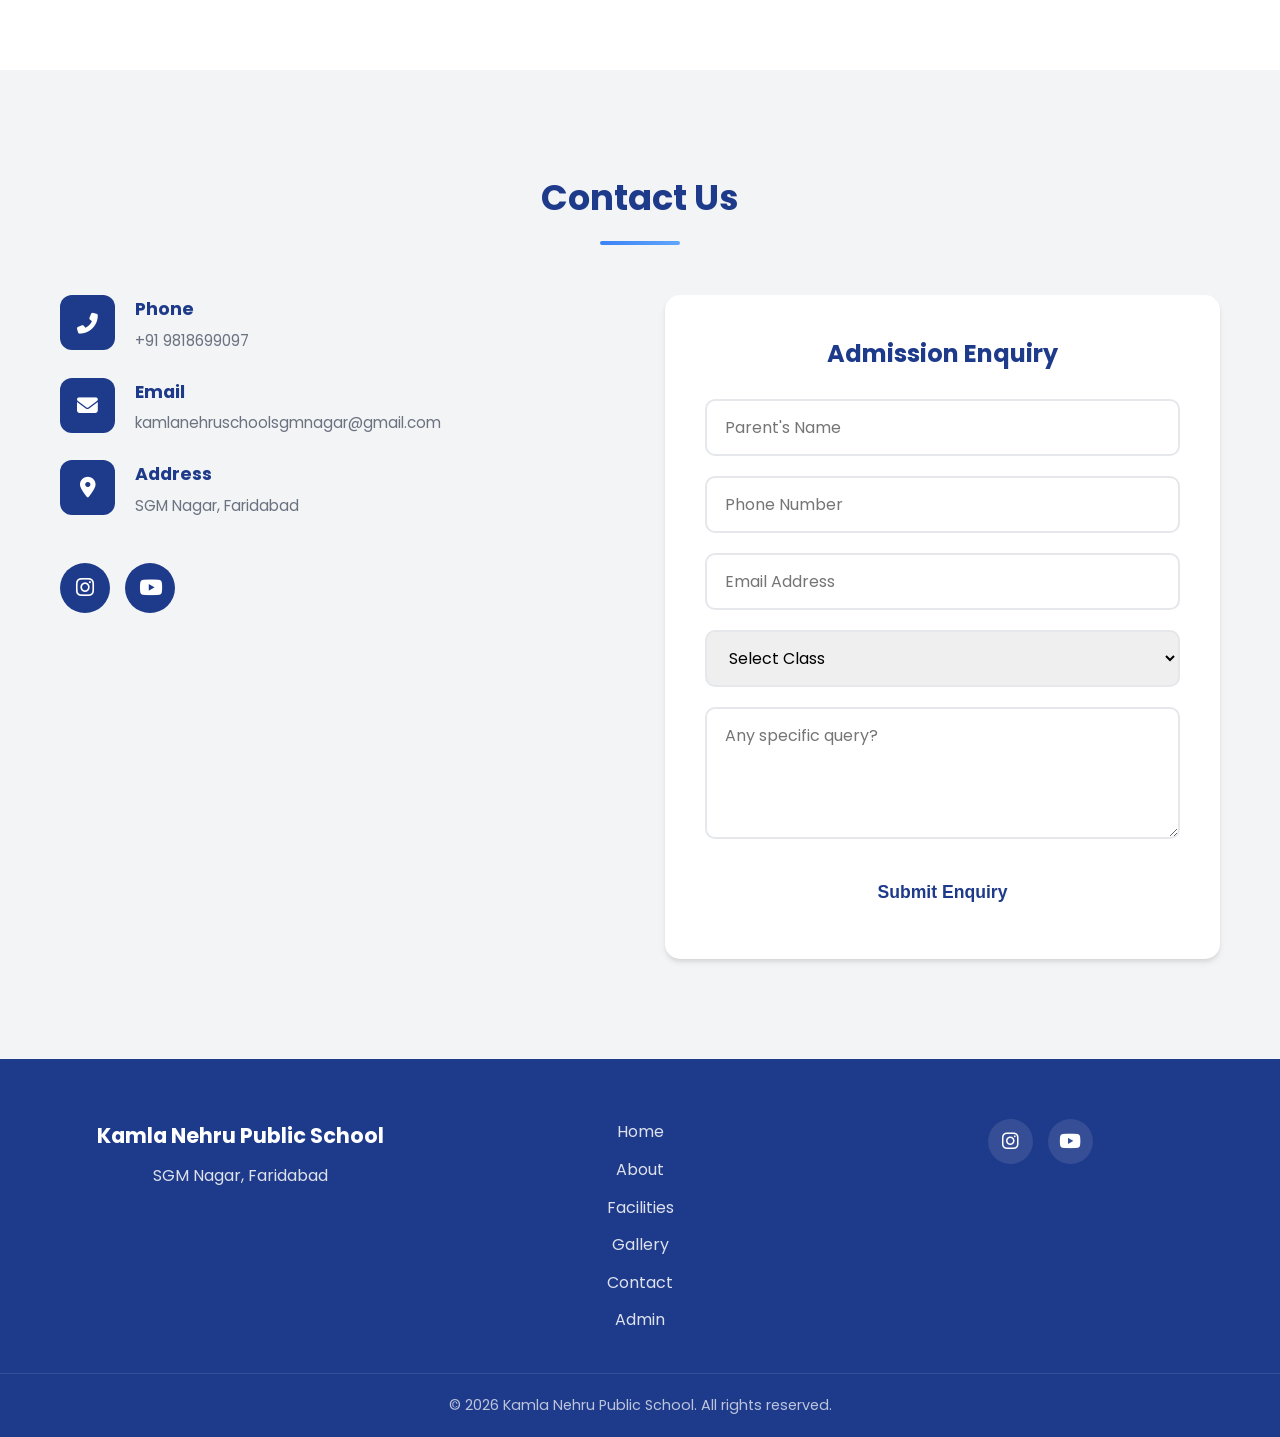
==== commit 31a3ffc5: "Added Admin link to footer navigation" ====
--- a/index.html
+++ b/index.html
@@ -283,6 +283,7 @@
                 <a href="#facilities">Facilities</a>
                 <a href="#gallery">Gallery</a>
                 <a href="#contact">Contact</a>
+                <a href="admin.html">Admin</a>
             </div>
             <div class="footer-social">
                 <a href="https://instagram.com/kamlanehruschoolofficial_" target="_blank"><i class="fab fa-instagram"></i></a>
